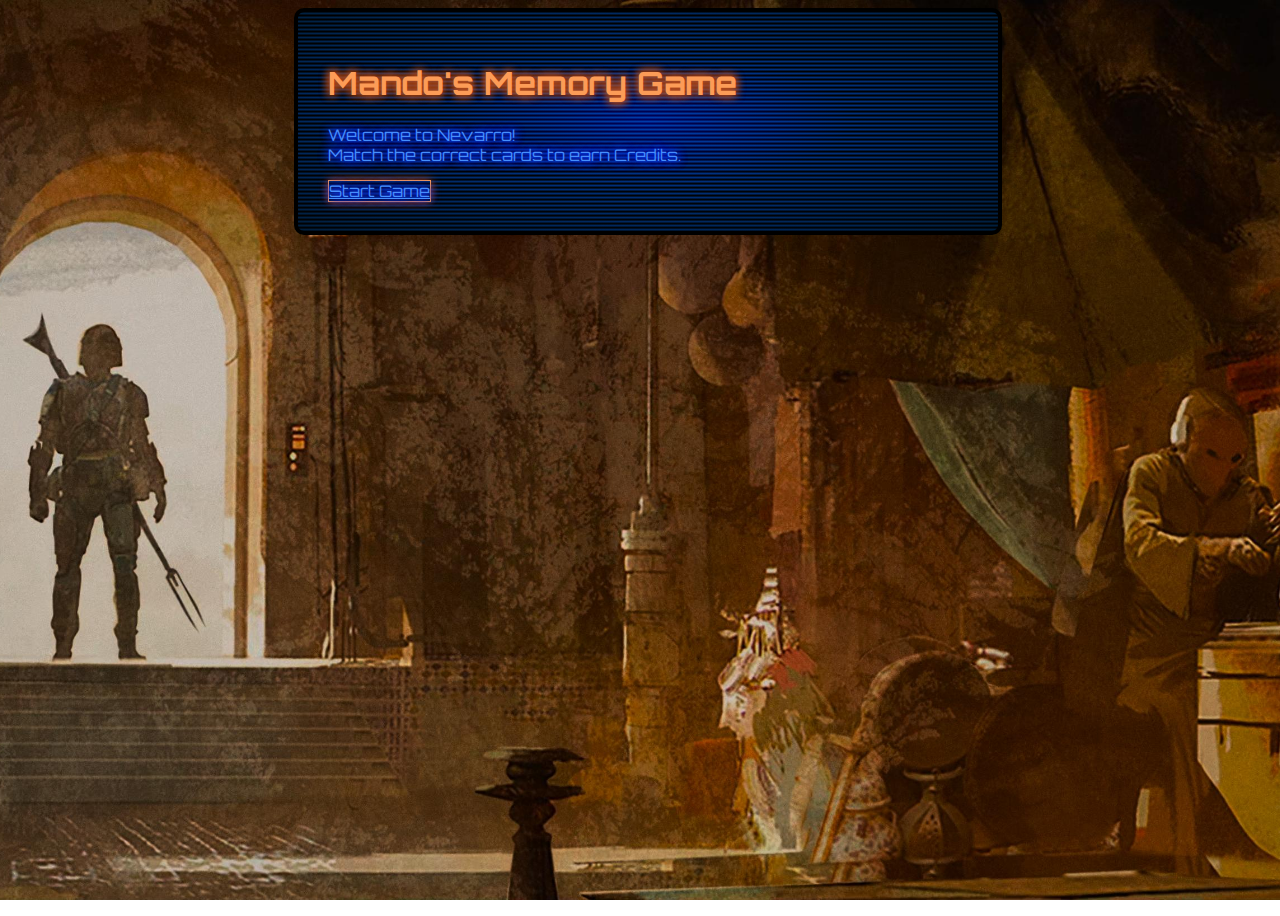
==== index.html @ 62c9ec75 "add background images, add stucture and css  to index.html" ====
<!DOCTYPE html>
<html lang="en">

<head>
    <meta charset="UTF-8">
    <meta http-equiv="X-UA-Compatible" content="IE=edge">
    <meta name="viewport" content="width=device-width, initial-scale=1.0">
    <title>Star Wars Memory Game</title>
    <!-- Google Fonts -->
    <link rel="preconnect" href="https://fonts.gstatic.com">
    <link href="https://fonts.googleapis.com/css2?family=Orbitron&display=swap" rel="stylesheet">
    <!-- Bootstrap -->
    <link rel="stylesheet" href="https://cdn.jsdelivr.net/npm/bootstrap@4.6.0/dist/css/bootstrap.min.css"
        integrity="sha384-B0vP5xmATw1+K9KRQjQERJvTumQW0nPEzvF6L/Z6nronJ3oUOFUFpCjEUQouq2+l" crossorigin="anonymous">
    <!-- CSS -->
    <link rel="stylesheet" type="text/css" href="assets/css/style.css" />
</head>

<body id="welcome-page">

    <div class="row welcome-page-container">
        <!-- Welcome text  -->
        <div class="col">
            <section class="text-center text-box blue-text align-middle">
                <h1 class="orange-text">Mando's Memory Game</h1>
                <P>Welcome to Nevarro!
                    <br>
                    Match the correct cards to earn Credits.
                </P>
                <a class="btn blue-text" href="">Start Game</a>
                <br>
            </section>
        </div>
    </div>
    
</body>

</html>
---- assets/css/style.css ----
body {
    font-family: "Orbitron", sans-serif;
}

.blue-text {
    color: #468efd;
    text-shadow: 0px 0px 10px #122eec, 0px 0px 10px #122eec, 0px 0px 10px #122eec;
}

.orange-text {
    color: #fc9c57;
    text-shadow: 0px 0px 10px #b34a19, 0px 0px 10px #b34a19, 0px 0px 10px #b34a19;
}

.text-box {
    width: 50%;
    margin: 0 auto;

    background-image: url("../images/backgrounds/scanlines.png"), radial-gradient(rgb(0, 61, 173), rgb(1, 32, 63));
    background-blend-mode: overlay;

    padding: 30px;
    border-radius: 10px;
    border: 4px solid rgb(0, 0, 0);
}

.text-box .btn {
    border: 1px solid #fc9c57;
    box-shadow: 0px 0px 10px #b34a19;

    margin-bottom: 15px;
}

.text-box .btn:hover {
    color: #fc9c57;
    text-shadow: 0px 0px 10px #b34a19, 0px 0px 10px #b34a19, 0px 0px 10px #b34a19;
    box-shadow: 0px 0px 10px #b34a19, 0px 0px 10px #b34a19, 0px 0px 10px #b34a19;
}

/* ____________________________ Welcome Page ____________________________ */

#welcome-page {
    background: url("../images/backgrounds/welcome_background.jpeg") no-repeat center center fixed;
    background-size: cover;
    height: 100vh;
    width: 100vw;
}
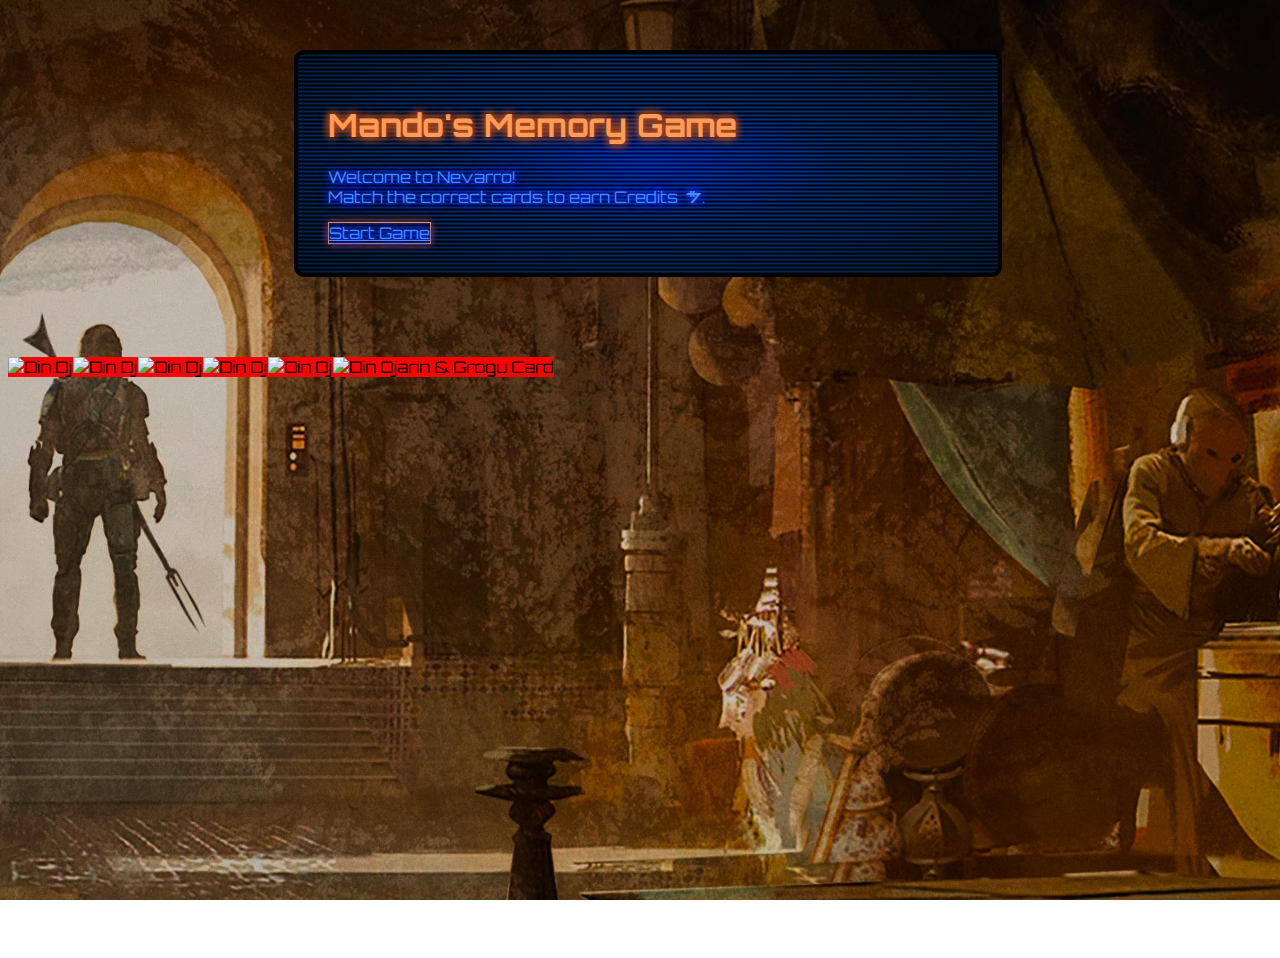
==== commit cb823d9b: "add aurebesh font, add cards and animation to index.html" ====
--- a/index.html
+++ b/index.html
@@ -25,13 +25,24 @@
                 <h1 class="orange-text">Mando's Memory Game</h1>
                 <P>Welcome to Nevarro!
                     <br>
-                    Match the correct cards to earn Credits.
+                    Match the correct cards to earn Credits<span class="aurebesh"> $</span>.
                 </P>
                 <a class="btn blue-text" href="">Start Game</a>
                 <br>
             </section>
         </div>
     </div>
+
+    <div class="row">
+        <div class="col text-center welcome-card-container">
+            <img class="welcome-card" src="assets/images/Cards/mando&grogu_card.png" alt="Din Djarin & Grogu Card">
+            <img class="welcome-card" src="assets/images/Cards/mando&grogu_card.png" alt="Din Djarin & Grogu Card">
+            <img class="welcome-card" src="assets/images/Cards/mando&grogu_card.png" alt="Din Djarin & Grogu Card">
+            <img class="welcome-card" src="assets/images/Cards/mando&grogu_card.png" alt="Din Djarin & Grogu Card">
+            <img class="welcome-card" src="assets/images/Cards/mando&grogu_card.png" alt="Din Djarin & Grogu Card">
+            <img class="welcome-card" src="assets/images/Cards/mando&grogu_card.png" alt="Din Djarin & Grogu Card">
+        </div>
+    </div>
     
 </body>
 
--- a/assets/css/style.css
+++ b/assets/css/style.css
@@ -1,3 +1,12 @@
+@font-face {
+    font-family: Aurebesh;
+    src: url('../fonts/aurebesh.ttf');
+}
+
+.aurebesh {
+    font-family: "Aurebesh", sans-serif;
+}
+
 body {
     font-family: "Orbitron", sans-serif;
 }
@@ -45,3 +54,33 @@
     height: 100vh;
     width: 100vw;
 }
+
+/* _____ Welcome page text box _____ */
+
+.welcome-page-container {
+    margin-top: 50px;
+}
+
+
+/* _____ Welcome page card images _____ */
+
+.welcome-card {
+    height: 336px;
+    width: 240px;
+    margin-top: 80px;
+    transition: 0.5s;
+
+    background-color: red;
+}
+
+.welcome-card:not(:first-child) {
+    margin-left: -10rem;
+}
+
+.welcome-card:hover {
+    transform: translateY(-2rem);
+}
+
+.welcome-card:hover~.welcome-card {
+    transform: translateX(6rem);
+}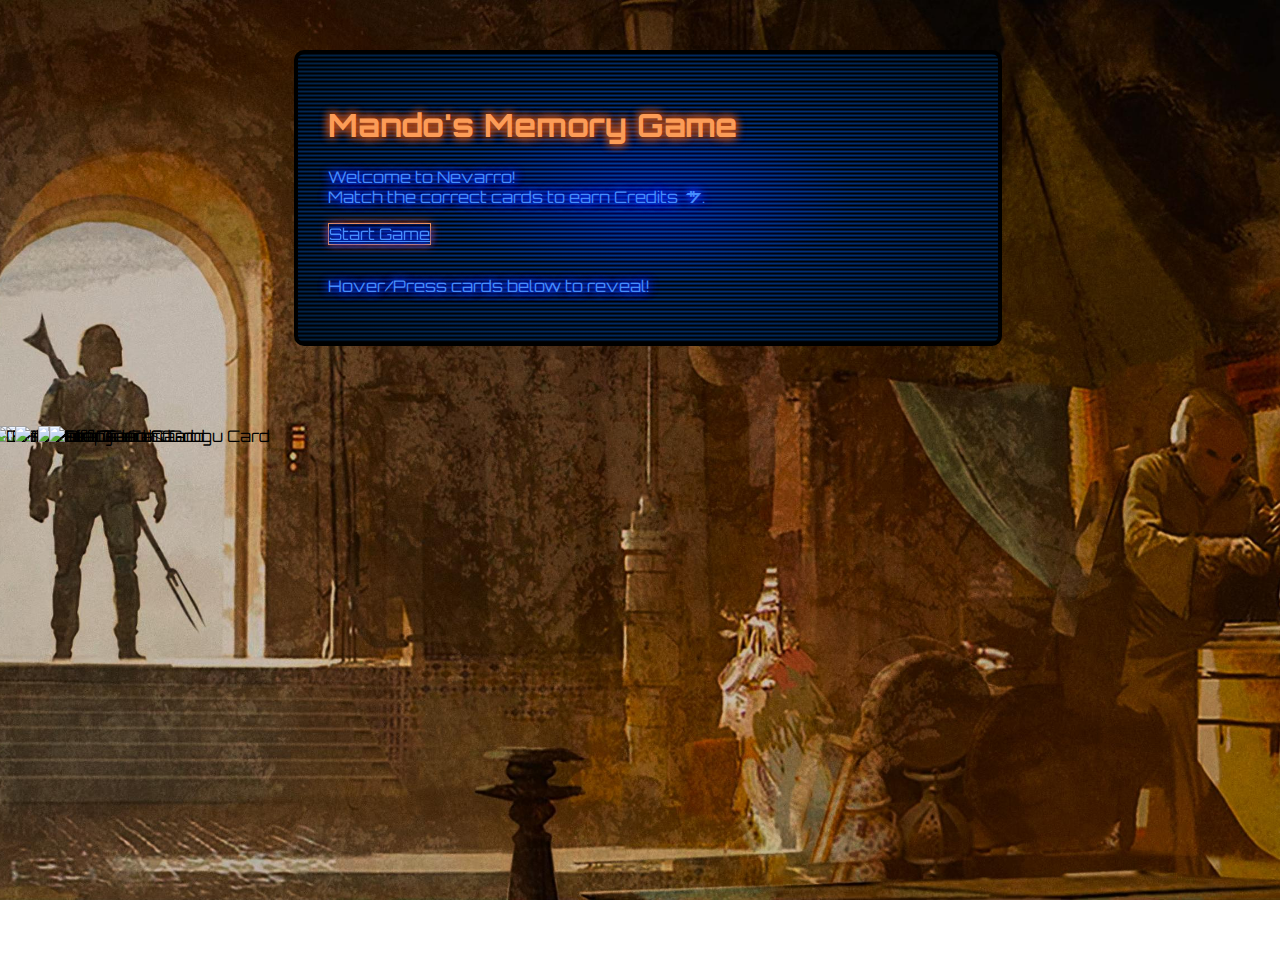
==== commit 5b6add97: "Add card images, Change card images index.html, Update README, Add hover animation" ====
--- a/index.html
+++ b/index.html
@@ -27,19 +27,20 @@
                     <br>
                     Match the correct cards to earn Credits<span class="aurebesh"> $</span>.
                 </P>
-                <a class="btn blue-text" href="">Start Game</a>
+                <a class="btn blue-text hvr-grow" href="">Start Game</a>
                 <br>
+                <p>Hover/Press cards below to reveal!</p>
             </section>
         </div>
     </div>
 
     <div class="row">
         <div class="col text-center welcome-card-container">
-            <img class="welcome-card" src="assets/images/Cards/mando&grogu_card.png" alt="Din Djarin & Grogu Card">
-            <img class="welcome-card" src="assets/images/Cards/mando&grogu_card.png" alt="Din Djarin & Grogu Card">
-            <img class="welcome-card" src="assets/images/Cards/mando&grogu_card.png" alt="Din Djarin & Grogu Card">
-            <img class="welcome-card" src="assets/images/Cards/mando&grogu_card.png" alt="Din Djarin & Grogu Card">
-            <img class="welcome-card" src="assets/images/Cards/mando&grogu_card.png" alt="Din Djarin & Grogu Card">
+            <img class="welcome-card" src="assets/images/Cards/bokatan_card.png" alt="Bo Katan Card">
+            <img class="welcome-card" src="assets/images/Cards/boba_card.png" alt="Boba Fett Card">
+            <img class="welcome-card" src="assets/images/Cards/darktrooper_card.png" alt="Dark Trooper Card">
+            <img class="welcome-card" src="assets/images/Cards/ahsoka_card.png" alt="Ahsoka Tano Card">
+            <img class="welcome-card" src="assets/images/Cards/gideon_card.png" alt="Moff Gideon Card">
             <img class="welcome-card" src="assets/images/Cards/mando&grogu_card.png" alt="Din Djarin & Grogu Card">
         </div>
     </div>
--- a/assets/css/style.css
+++ b/assets/css/style.css
@@ -46,6 +46,22 @@
     box-shadow: 0px 0px 10px #b34a19, 0px 0px 10px #b34a19, 0px 0px 10px #b34a19;
 }
 
+/* Grow animation */
+.hvr-grow {
+    display: inline-block;
+    vertical-align: middle;
+    transform: perspective(1px) translateZ(0);
+    box-shadow: 0 0 1px rgba(0, 0, 0, 0);
+    transition-duration: 0.3s;
+    transition-property: transform;
+}
+
+.hvr-grow:hover,
+.hvr-grow:focus,
+.hvr-grow:active {
+    transform: scale(1.15);
+}
+
 /* ____________________________ Welcome Page ____________________________ */
 
 #welcome-page {
@@ -69,8 +85,6 @@
     width: 240px;
     margin-top: 80px;
     transition: 0.5s;
-
-    background-color: red;
 }
 
 .welcome-card:not(:first-child) {
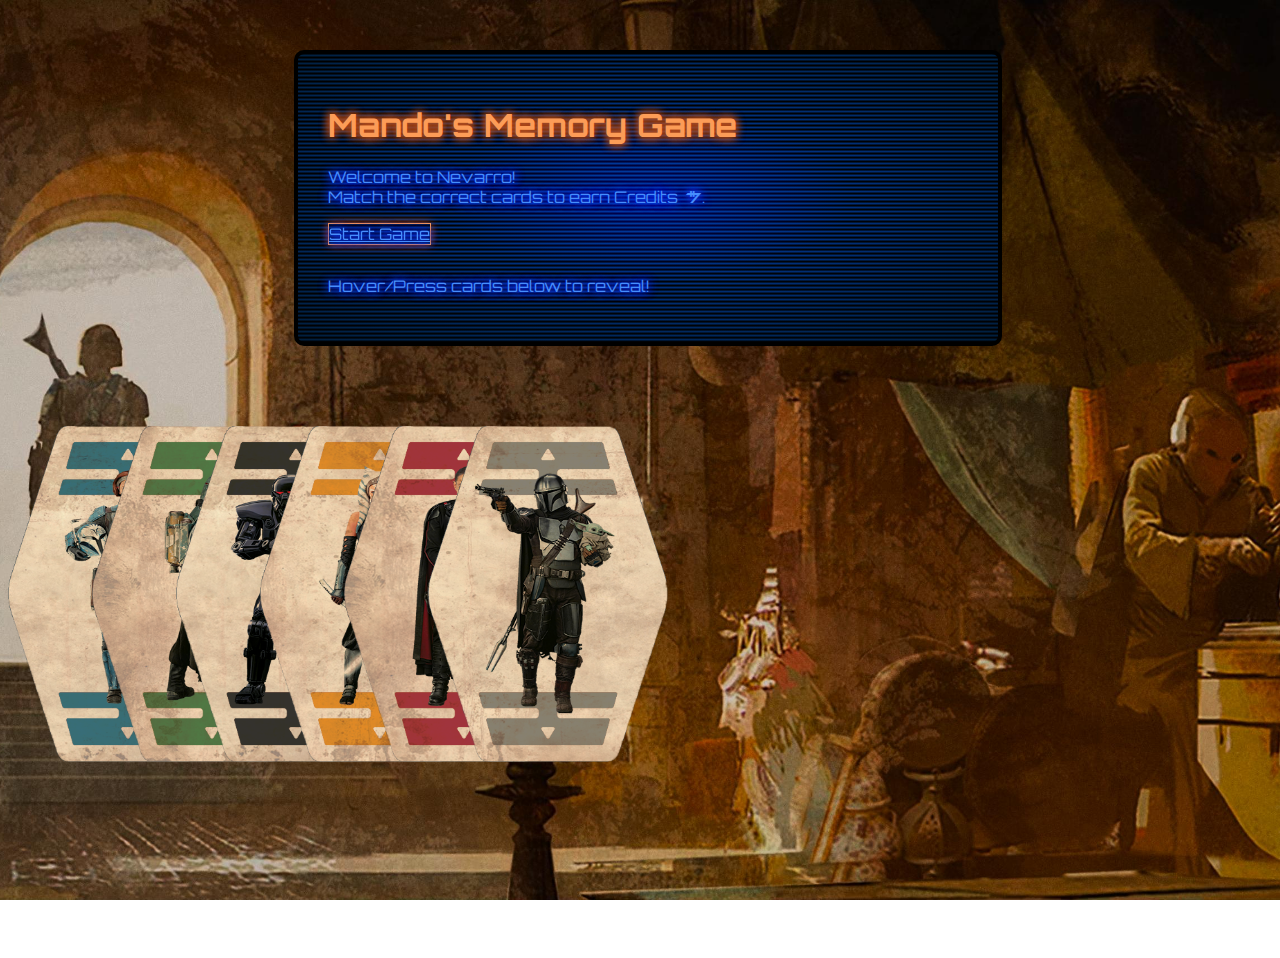
==== commit 2b6be60d: "Change Titles, Fix images in github pages" ====
--- a/index.html
+++ b/index.html
@@ -5,7 +5,7 @@
     <meta charset="UTF-8">
     <meta http-equiv="X-UA-Compatible" content="IE=edge">
     <meta name="viewport" content="width=device-width, initial-scale=1.0">
-    <title>Star Wars Memory Game</title>
+    <title>Mando's Memory Game</title>
     <!-- Google Fonts -->
     <link rel="preconnect" href="https://fonts.gstatic.com">
     <link href="https://fonts.googleapis.com/css2?family=Orbitron&display=swap" rel="stylesheet">
@@ -27,7 +27,7 @@
                     <br>
                     Match the correct cards to earn Credits<span class="aurebesh"> $</span>.
                 </P>
-                <a class="btn blue-text hvr-grow" href="">Start Game</a>
+                <a class="btn blue-text hvr-grow" href="game.html">Start Game</a>
                 <br>
                 <p>Hover/Press cards below to reveal!</p>
             </section>
@@ -36,12 +36,12 @@
 
     <div class="row">
         <div class="col text-center welcome-card-container">
-            <img class="welcome-card" src="assets/images/Cards/bokatan_card.png" alt="Bo Katan Card">
-            <img class="welcome-card" src="assets/images/Cards/boba_card.png" alt="Boba Fett Card">
-            <img class="welcome-card" src="assets/images/Cards/darktrooper_card.png" alt="Dark Trooper Card">
-            <img class="welcome-card" src="assets/images/Cards/ahsoka_card.png" alt="Ahsoka Tano Card">
-            <img class="welcome-card" src="assets/images/Cards/gideon_card.png" alt="Moff Gideon Card">
-            <img class="welcome-card" src="assets/images/Cards/mando&grogu_card.png" alt="Din Djarin & Grogu Card">
+            <img class="welcome-card" src="assets/images/cards/bokatan_card.png" alt="Bo Katan Card">
+            <img class="welcome-card" src="assets/images/cards/boba_card.png" alt="Boba Fett Card">
+            <img class="welcome-card" src="assets/images/cards/darktrooper_card.png" alt="Dark Trooper Card">
+            <img class="welcome-card" src="assets/images/cards/ahsoka_card.png" alt="Ahsoka Tano Card">
+            <img class="welcome-card" src="assets/images/cards/gideon_card.png" alt="Moff Gideon Card">
+            <img class="welcome-card" src="assets/images/cards/mando&grogu_card.png" alt="Din Djarin & Grogu Card">
         </div>
     </div>
     
--- a/assets/css/style.css
+++ b/assets/css/style.css
@@ -97,4 +97,39 @@
 
 .welcome-card:hover~.welcome-card {
     transform: translateX(6rem);
-}+}
+
+/* ____________________________ Game Page ____________________________ */
+
+.memory-game {
+    width: calc(100% - 300px);
+    height: auto;
+    margin: auto;
+    display: flex;
+    flex-wrap: wrap;
+    justify-content: center;
+}
+
+.game-card {
+    height: 238px;
+    width: 170px;
+    margin: 5px;
+    position: relative;
+
+    background-color: red;
+}
+
+.game-card img {
+    height: 100%;
+    width: 100%;
+}
+
+.game-card-front,
+.game-card-back {
+    width: 100%;
+    height: 100%;
+    position: absolute;
+    backface-visibility: hidden;
+}
+
+
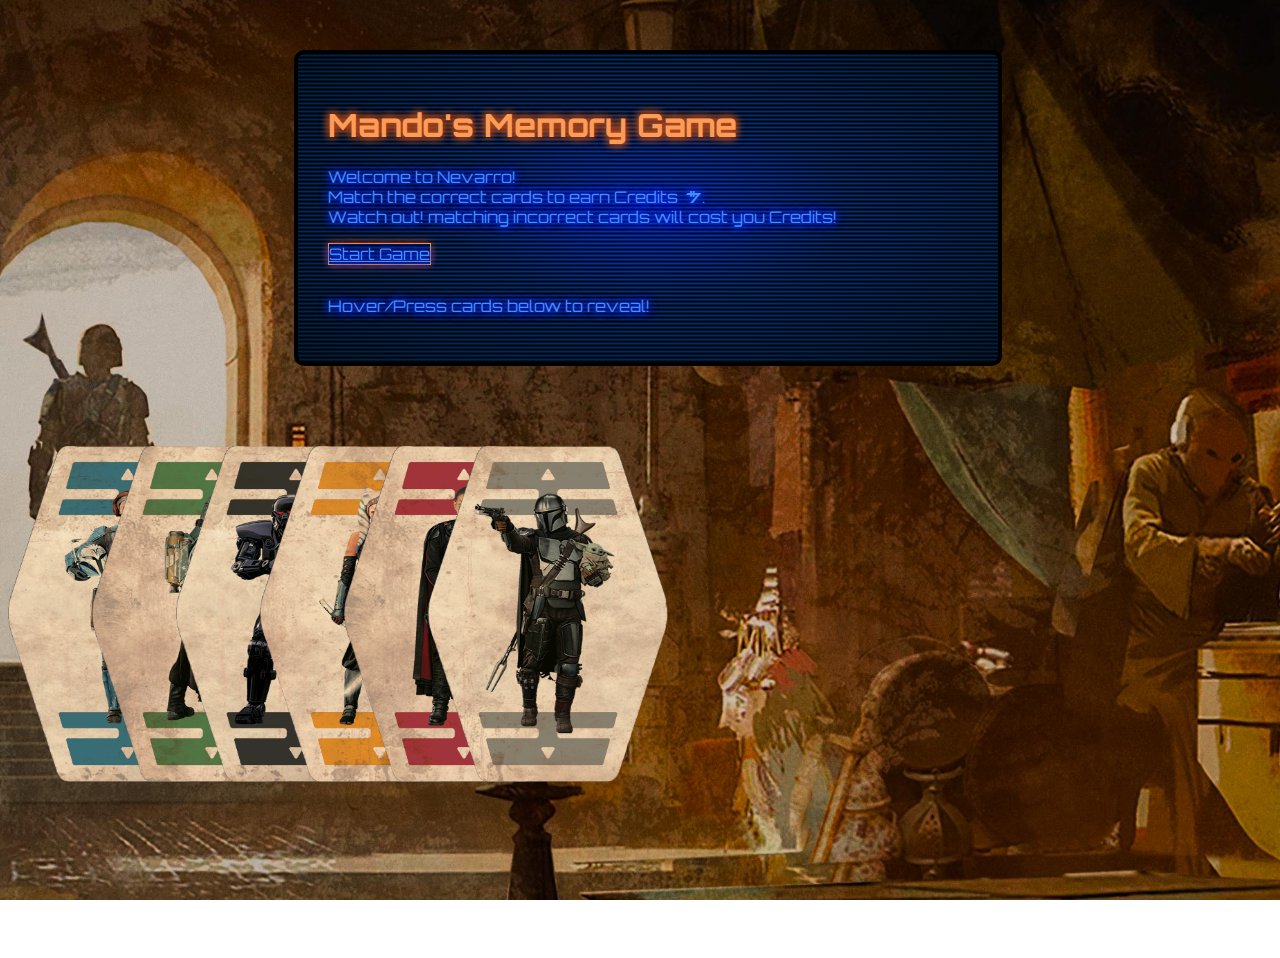
==== commit 943bc262: "Add final score to win message, Update welcome message" ====
--- a/index.html
+++ b/index.html
@@ -26,6 +26,8 @@
                 <P>Welcome to Nevarro!
                     <br>
                     Match the correct cards to earn Credits<span class="aurebesh"> $</span>.
+                    <br>
+                    Watch out! matching incorrect cards will cost you Credits!
                 </P>
                 <a class="btn blue-text hvr-grow" href="game.html">Start Game</a>
                 <br>
--- a/assets/css/style.css
+++ b/assets/css/style.css
@@ -100,6 +100,12 @@
 }
 
 /* ____________________________ Game Page ____________________________ */
+#game-page {
+    background: url("../images/backgrounds/game_background.jpeg") no-repeat center center fixed;
+    background-size: cover;
+    height: 100vh;
+    width: 100vw;
+}
 
 .memory-game {
     width: calc(100% - 300px);
@@ -108,6 +114,10 @@
     display: flex;
     flex-wrap: wrap;
     justify-content: center;
+
+    background-color: rgba(0, 0, 0, 0.5);
+    border-radius: 10px;
+    padding: 5px;
 }
 
 .game-card {
@@ -116,7 +126,9 @@
     margin: 5px;
     position: relative;
 
-    background-color: red;
+    transform: scale(1);
+    transform-style: preserve-3d;
+    transition: transform 0.5s;
 }
 
 .game-card img {
@@ -132,4 +144,24 @@
     backface-visibility: hidden;
 }
 
+.game-card.flip {
+    -webkit-transform: rotateY(180deg);
+    transform: rotateY(180deg);
+}
 
+.game-card-front {
+    -webkit-transform: rotateY(180deg);
+    transform: rotateY(180deg);
+}
+
+#win-message {
+    visibility: hidden;
+    margin: auto;
+    position: absolute;
+    top: 60%;
+    left: 50%;
+    transform: translate(-50%, -50%);
+    z-index: 1;
+}
+
+
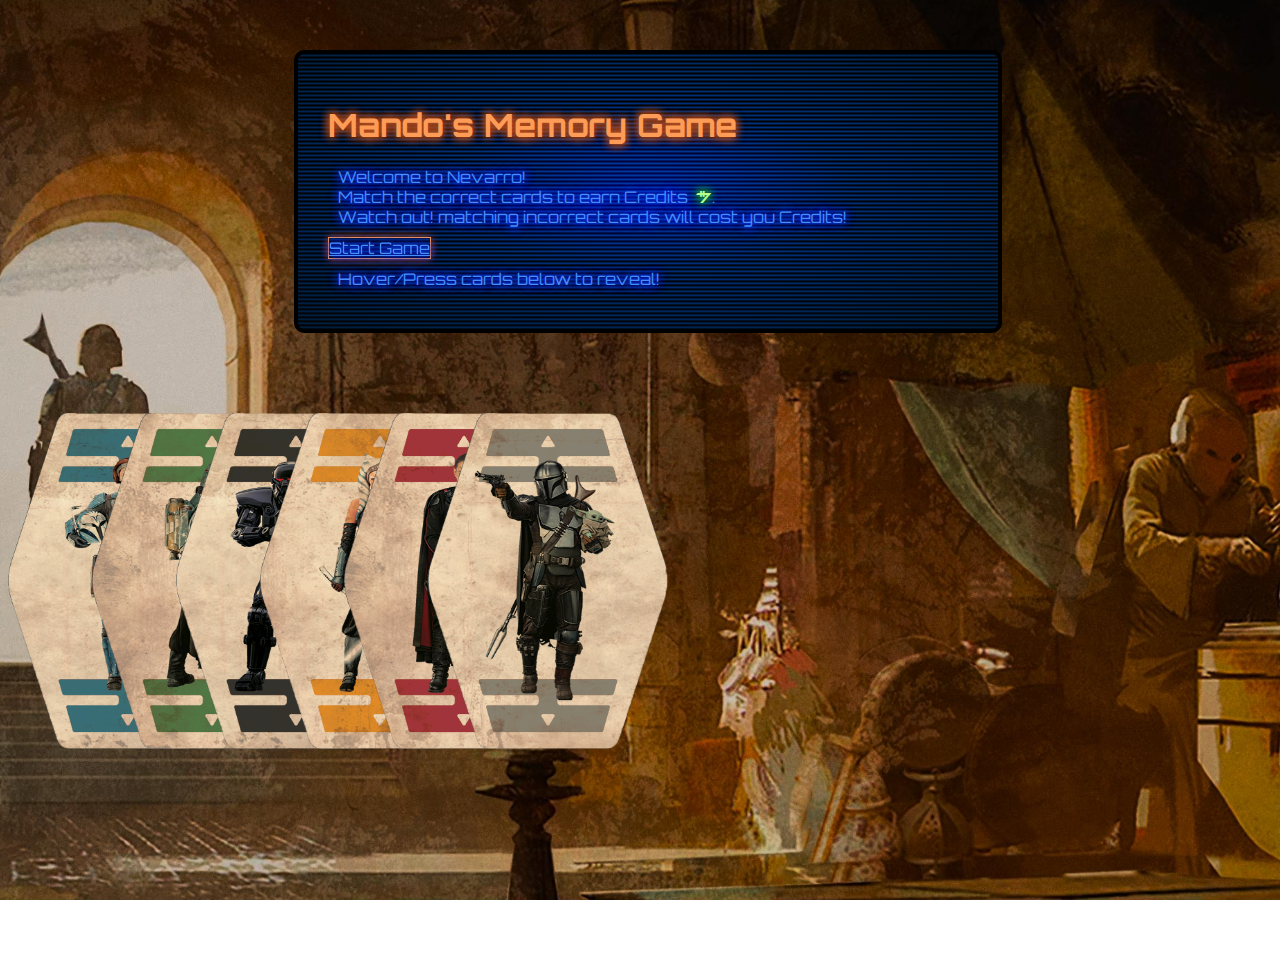
==== commit 6d8b9ee6: "Add card matched counter, Add green text css, Update welcome page text" ====
--- a/index.html
+++ b/index.html
@@ -25,7 +25,7 @@
                 <h1 class="orange-text">Mando's Memory Game</h1>
                 <P>Welcome to Nevarro!
                     <br>
-                    Match the correct cards to earn Credits<span class="aurebesh"> $</span>.
+                    Match the correct cards to earn Credits<span class="aurebesh green-text"> $</span>.
                     <br>
                     Watch out! matching incorrect cards will cost you Credits!
                 </P>
--- a/assets/css/style.css
+++ b/assets/css/style.css
@@ -21,6 +21,11 @@
     text-shadow: 0px 0px 10px #b34a19, 0px 0px 10px #b34a19, 0px 0px 10px #b34a19;
 }
 
+.green-text {
+    color: #b5ff8a;
+    text-shadow: 0px 0px 10px #19a337, 0px 0px 10px #19a337, 0px 0px 10px #19a337;
+}
+
 .text-box {
     width: 50%;
     margin: 0 auto;
@@ -33,11 +38,13 @@
     border: 4px solid rgb(0, 0, 0);
 }
 
+.text-box p {
+    margin: 10px
+}
+
 .text-box .btn {
     border: 1px solid #fc9c57;
     box-shadow: 0px 0px 10px #b34a19;
-
-    margin-bottom: 15px;
 }
 
 .text-box .btn:hover {
